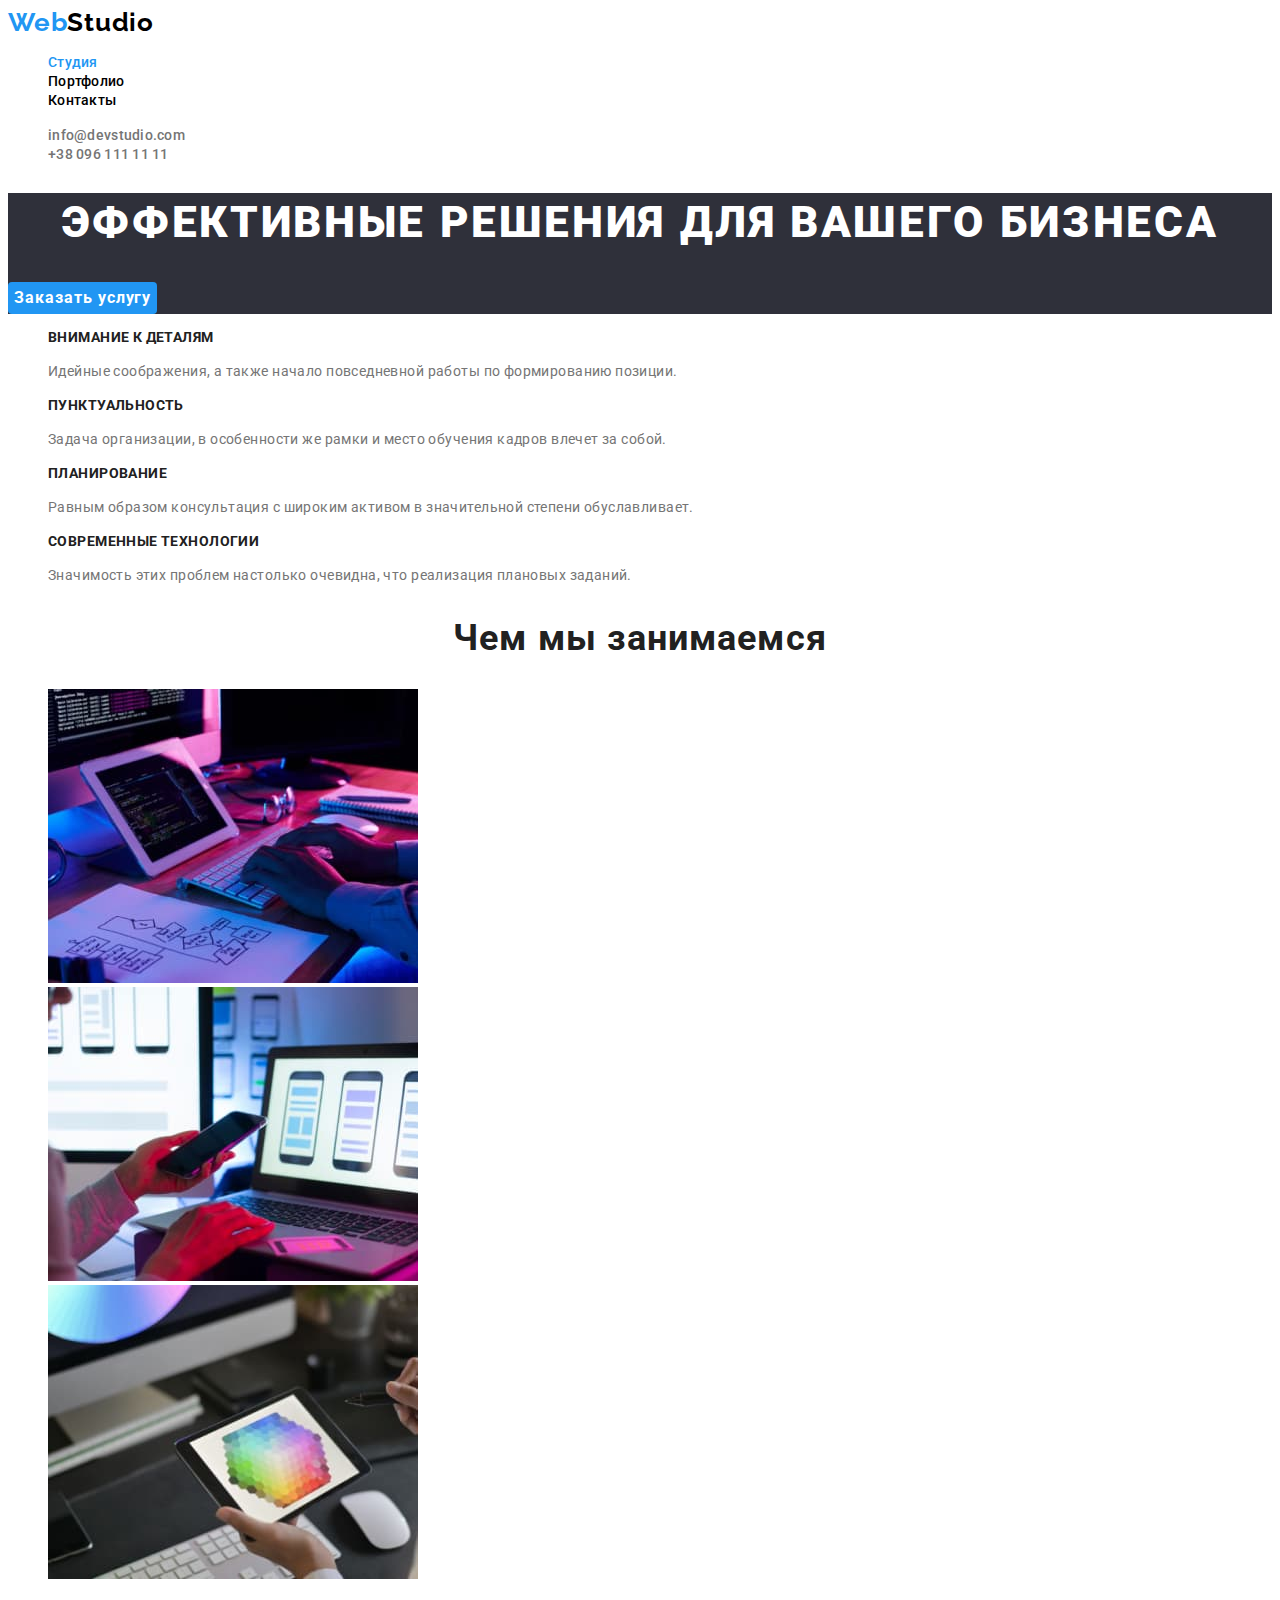
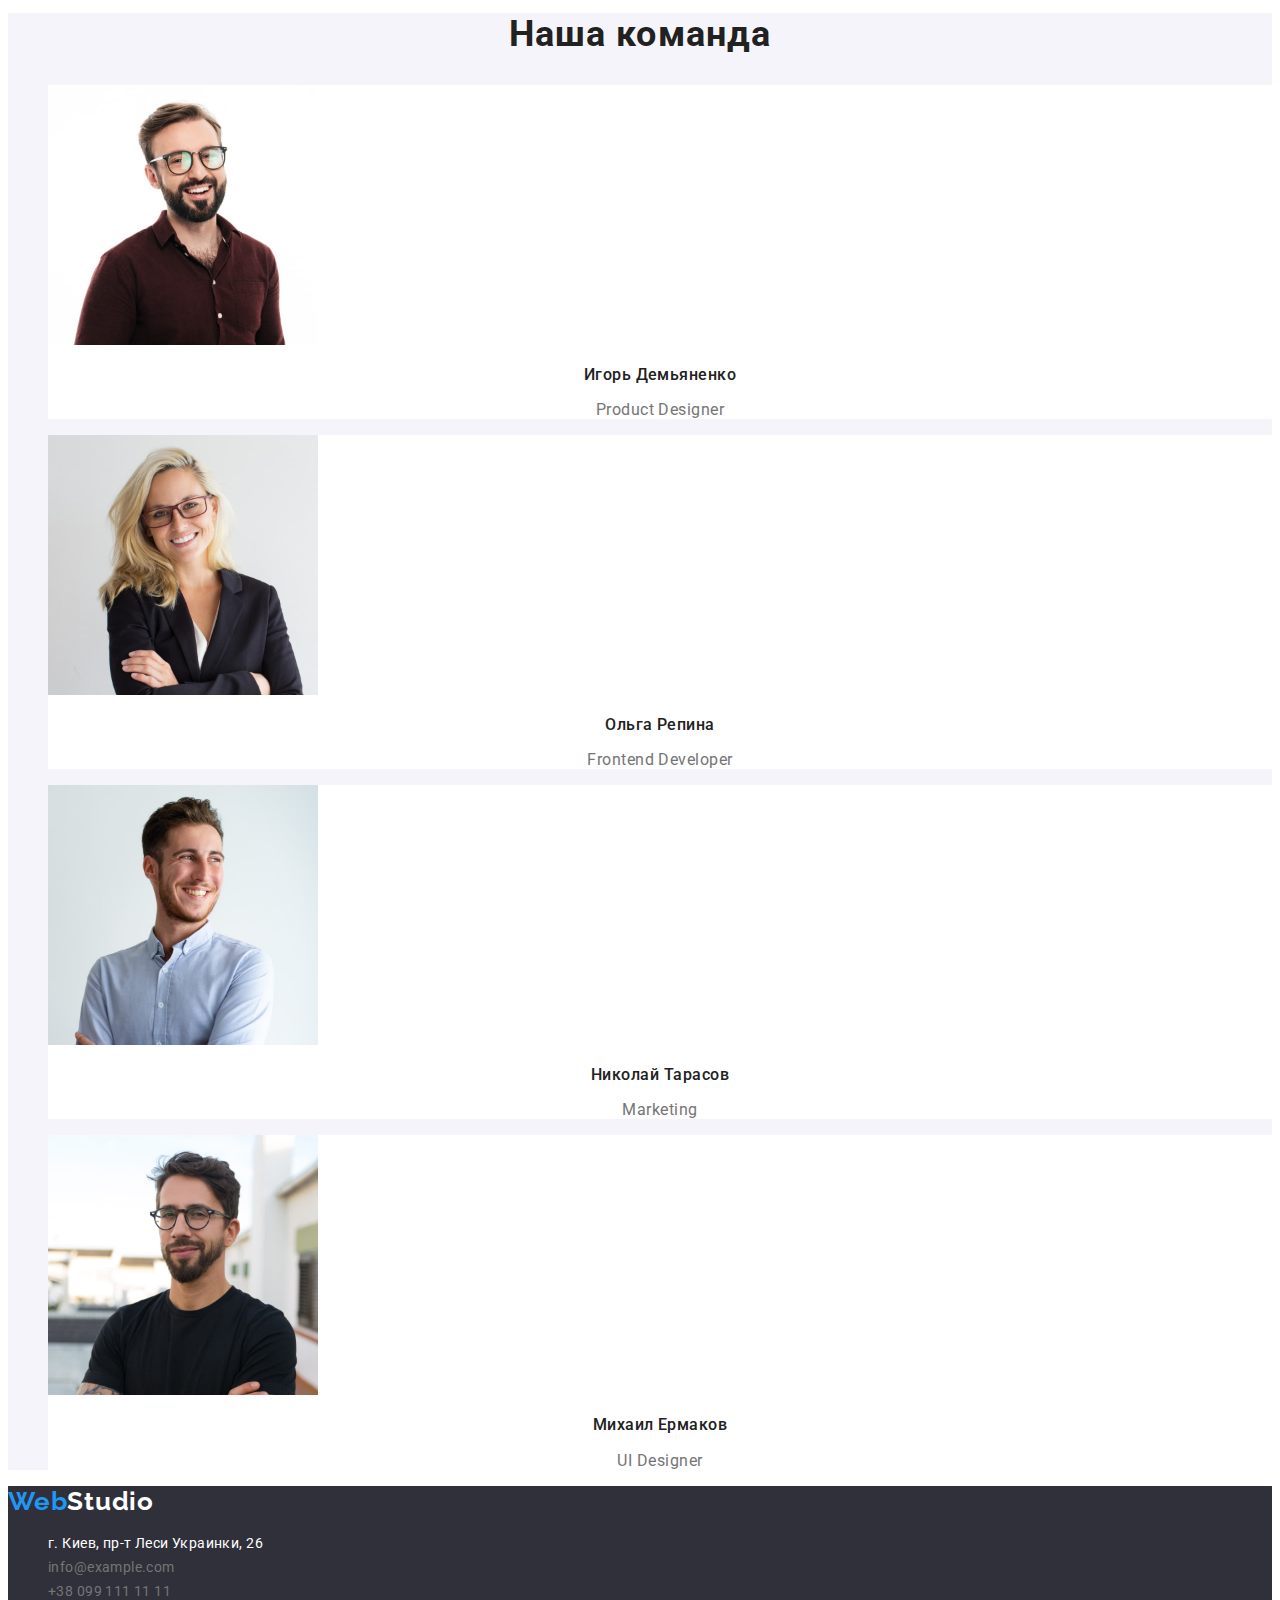
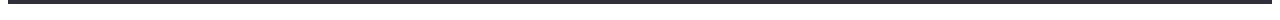
==== index.html @ 84491c47 "start 3 hw" ====
<!DOCTYPE html>
<html lang="ru">
<head>
  <meta charset="UTF-8">
  <meta http-equiv="X-UA-Compatible" content="IE=edge">
  <meta name="viewport" content="width=device-width, initial-scale=1.0">
  <title>WebStudio</title>
  <link href="https://fonts.googleapis.com/css2?family=Raleway:wght@700&family=Roboto:wght@400;500;700;900&display=swap" rel="stylesheet">
  <link rel="stylesheet" href="./css/style.css">
</head>
<body>
  <!-- шапка страници-->
  <header class="header">
    <nav class="header-navigation">
      <a class="header-logo link" href="" lang="en">
         <span class="header-logo-first">Web</span><span class="header-logo-second">Studio</span></a>
      <ul class="header-list list">
        <li class="header-item"><a class="header-link link current" href="">Студия</a></li>
        <li class="header-item"><a class="header-link link" href="./portfolio.html">Портфолио</a></li>
        <li class="header-item"><a class="header-link link link" href="">Контакты</a></li>
      </ul>
    </nav>
    <ul class="header-inf list">
      <li><a class="header-inf-link link" href="mailto:info@devstudio.com">info@devstudio.com</a></li>
      <li><a class="header-inf-link link" href="tel:+380961111111">+38 096 111 11 11</a></li>
    </ul>
  </header>
  <main>
    <!-- секция герой -->
    <section class="hero">
      <h1 class="hero-title">Эффективные решения для вашего бизнеса</h1>
      <button class="hero-btn" type="button">Заказать услугу</button>
    </section>
    <!-- секция инфо о работе -->
    <section class="about">
      <h2 class="about-title visually-hidden">Секция о работе</h2> <!-- скрытый заголовок -->
      <ul class="about-list list">
        <li class="about-item">
          <h3 class="about-item-title">Внимание к деталям</h3>
          <p class="about-item-text">Идейные соображения, а также начало повседневной работы по формированию позиции.</p>
        </li>
        <li class="about-item">
          <h3 class="about-item-title">Пунктуальность</h3>
          <p class="about-item-text">Задача организации, в особенности же рамки и место обучения кадров влечет за собой.</p>
        </li>
        <li class="about-item">
          <h3 class="about-item-title">Планирование</h3>
          <p class="about-item-text">Равным образом консультация с широким активом в значительной степени обуславливает.</p>
        </li>
        <li class="about-item">
          <h3 class="about-item-title">Современные технологии</h3>
          <p class="about-item-text">Значимость этих проблем настолько очевидна, что реализация плановых заданий.</p>
        </li>
      </ul>
    </section>
    <!-- секция чем занимаемся -->
    <section class="work">
      <h2 class="work-title">Чем мы занимаемся</h2>
      <ul class="work-list list">
        <li class="work-item"><img src="./img/work1.jpg" alt="написание кода на техническом устройстве" width="370" height="294"></li>
        <li class="work-item"><img src="./img/work2.jpg" alt="дизайн продукта" width="370" height="294"></li>
        <li class="work-item"><img src="./img/work3.jpg" alt="выбор колористики" width="370" height="294"></li>
      </ul>
    </section>
    <!-- секция инфо о команде -->
    <section class="comand">
      <h2 class="comand-title">Наша команда</h2>
      <ul class="comand-list list">
        <li class="comand-item">
          <img src="./img/person1.jpg" alt="первый член команды" width="270" height="260">
          <h3 class="comand-item-name">Игорь Демьяненко</h3>
          <p class="comand-item-work" lang="en">Product Designer</p>
        </li>
        <li class="comand-item">
          <img src="./img/person2.jpg" alt="второй член команды" width="270" height="260">
          <h3 class="comand-item-name">Ольга Репина</h3>
          <p class="comand-item-work" lang="en">Frontend Developer</p>
        </li>
        <li class="comand-item">
          <img src="./img/person3.jpg" alt="третий член команды" width="270" height="260">
          <h3 class="comand-item-name">Николай Тарасов</h3>
          <p class="comand-item-work" lang="en">Marketing</p>
        </li>
        <li class="comand-item">
          <img src="./img/person4.jpg" alt="четвертый член команды" width="270" height="260">
          <h3 class="comand-item-name">Михаил Ермаков</h3>
          <p class="comand-item-work" lang="en">UI Designer</p>
        </li>
      </ul>
    </section>
  </main>
  <footer class="footer">
    <a class="footer-logo link" href="" lang="en"><span class="footer-logo-first">Web</span>Studio</a>
    <address class="footer-address">
      <ul class="footer-adress-list list">
        <li class="footer-adress-item">
          <a class="footer-adress-nav-link link" href="https://goo.gl/maps/MZJRuHexeMQYuUyE6" target="_blank" rel="noopener noreferrer">г. Киев, пр-т Леси Украинки, 26</a>
        </li>
        <li class="footer-adress-item">
          <a class="footer-adress-link link" href="mailto:info@example.com">info@example.com</a>
        </li>
        <li class="footer-adress-item">
          <a class="footer-adress-link link" href="tel:+380991111111">+38 099 111 11 11</a>
        </li>
      </ul>
    </address>   
  </footer>
</body>
</html>
---- css/style.css ----
:root {
    --accent-color: #2196F3;
    --primary-color: #757575;
    --header-logo-color: #000000;
    --main-title-color:#212121;
    --hero-title-color: #ffffff;
    --footer-tel-mail-text-color: rgba(255, 255, 255, 0,6);

    --second-background-color:#F5F4FA;
    --main-background-color: #2F303A;
}
body {
    font-family: "Roboto",sans-serif;
    color: var(--primary-color);
    background-color: var(--hero-title-color);
}
.list {
    list-style: none;
}
.link {
    text-decoration: none;
}
.visually-hidden {
    position: absolute;
    white-space: nowrap;
    width: 1px;
    height: 1px;
    overflow: hidden;
    border: 0;
    padding: 0;
    clip: rect(0 0 0 0);
    clip-path: inset(50%);
    margin: -1px;
}
.header-list .header-link.current {
    color: var(--accent-color);
}
.filter-btn-list .filter-btn.current {
    color: var(--hero-title-color);
    background-color: var(--accent-color);
}
/* -------------------header--------------------------- */
.header-logo {
    font-family: Raleway;
    font-weight: 700;
    font-size: 26px;
    line-height: 1.09;
    letter-spacing: 0.03em;
    color: var(--header-logo-color);
}
.header-logo-first {
    color: var(--accent-color);
}
.header-link {
    font-weight: 500;
    font-size: 14px;
    line-height: 1.14;
    letter-spacing: 0.02em;
    color: var(--header-logo-color);
}
.header-link:hover,
.header-link:focus,
.header-inf-link:hover,
.header-inf-link:focus{
    color: var(--accent-color);
}
.header-inf-link {
    font-weight: 500;
    font-size: 14px;
    line-height: 1.14;
    letter-spacing: 0.02em;
    color: var(--primary-color);
}


/* -------------------hero--------------------------- */
.hero {
    background-color: var(--main-background-color); 
}
.hero-title {
    
    font-weight: 900;
    font-size: 44px;
    line-height: 1.36;
     text-align: center;
    letter-spacing: 0.06em;
    text-transform: uppercase;
    color: var(--hero-title-color);
}
.hero-btn {
    font-style: normal;
    font-family: inherit;
    font-weight: 700;
    font-size: 16px;
    line-height: 1.87;
    display: flex; 
    align-items: center;
    text-align: center;
    letter-spacing: 0.06em;
    color: var(--hero-title-color);
    cursor: pointer;
    background-color: var(--accent-color);
    border-radius: 4px;
    border: 0px;
}
/* -------------------about--------------------------- */
.about-item-title {
    font-weight: 700;
    font-size: 14px;
    line-height: 1.14;
    letter-spacing: 0.03em;
    text-transform: uppercase;
    color: var(--main-title-color);    
}
.about-item-text {
    font-size: 14px;
    line-height: 1.71;
    letter-spacing: 0.03em;
}
/* -------------------work--------------------------- */
.work-title {
    font-weight: 700;
    font-size: 36px;
    line-height: 1.17;
    text-align: center;
    letter-spacing: 0.03em;
    color: var(--main-title-color);
}
/* -------------------comand--------------------------- */
.comand {
    background-color: var(--second-background-color);
}
.comand-item {
    background-color: var(--hero-title-color);
}
.comand-title {
    font-style: normal; 
    font-weight: 700;
    font-size: 36px;
    line-height: 1.17;
    text-align: center;
    letter-spacing: 0.03em;
    color: var(--main-title-color);
}
.comand-item-name {
    font-weight: 500;
    font-size: 16px;
    line-height: 1.19;
    text-align: center;
    letter-spacing: 0.03em;
    color: var(--main-title-color);
}
.comand-item-work {
    font-size: 16px;
    line-height: 1.19;
    text-align: center;
    letter-spacing: 0.03em;
    
    color: #757575;
}
/* -------------------footer--------------------------- */
.footer {
    background-color: var(--main-background-color);
}
.footer-logo {
    font-family: Raleway;
    font-style: normal;
    font-weight: 700;
    font-size: 26px;
    line-height: 1.19;
    letter-spacing: 0.03em;
    color: var(--hero-title-color);
}
.footer-logo-first{
    color: var(--accent-color);
}
.footer-adress-nav-link {
    font-style: normal;
    font-weight: normal;
    font-size: 14px;
    line-height: 1.71;
    letter-spacing: 0.03em;
    color: var(--hero-title-color);
}
.footer-adress-link {
    font-style: normal;
    font-weight: normal;
    font-size: 14px;
    line-height: 1.71;
    letter-spacing: 0.03em;
    color: var(--footer-tel-mail-text-color);
}
.footer-adress-nav-link:hover,
.footer-adress-nav-link:focus,
.footer-adress-link:hover,
.footer-adress-link:focus{
    color: var(--accent-color);
}

/* -------------------PORTFOLIO.HTML--------------------------- */
.filter-btn {
    background-color: var(--second-background-color);
    font-family: inherit;
    font-style: normal;
    font-weight: 500;
    font-size: 16px;
    line-height: 1.62;
    text-align: center;
    letter-spacing: 0.03em;

    color: var(--main-title-color);
    cursor: pointer;
    border-radius: 4px;
    border: 0px;
}
.filter-btn:hover,
.filter-btn:focus {
    color: var(--hero-title-color);
    background-color: var(--accent-color);
}
.filter-container-title {
    font-style: normal;
    font-weight: 700;
    font-size: 18px;
    line-height: 2;
    letter-spacing: 0.06em;
    color: var(--main-title-color);
}
.filter-container-after-title {
    font-size: 16px;
    line-height: 1.87;
    letter-spacing: 0.03em;
    color: var(--primary-color);
}
.filter-container-link {
    background-color: var(--hero-title-color);
}
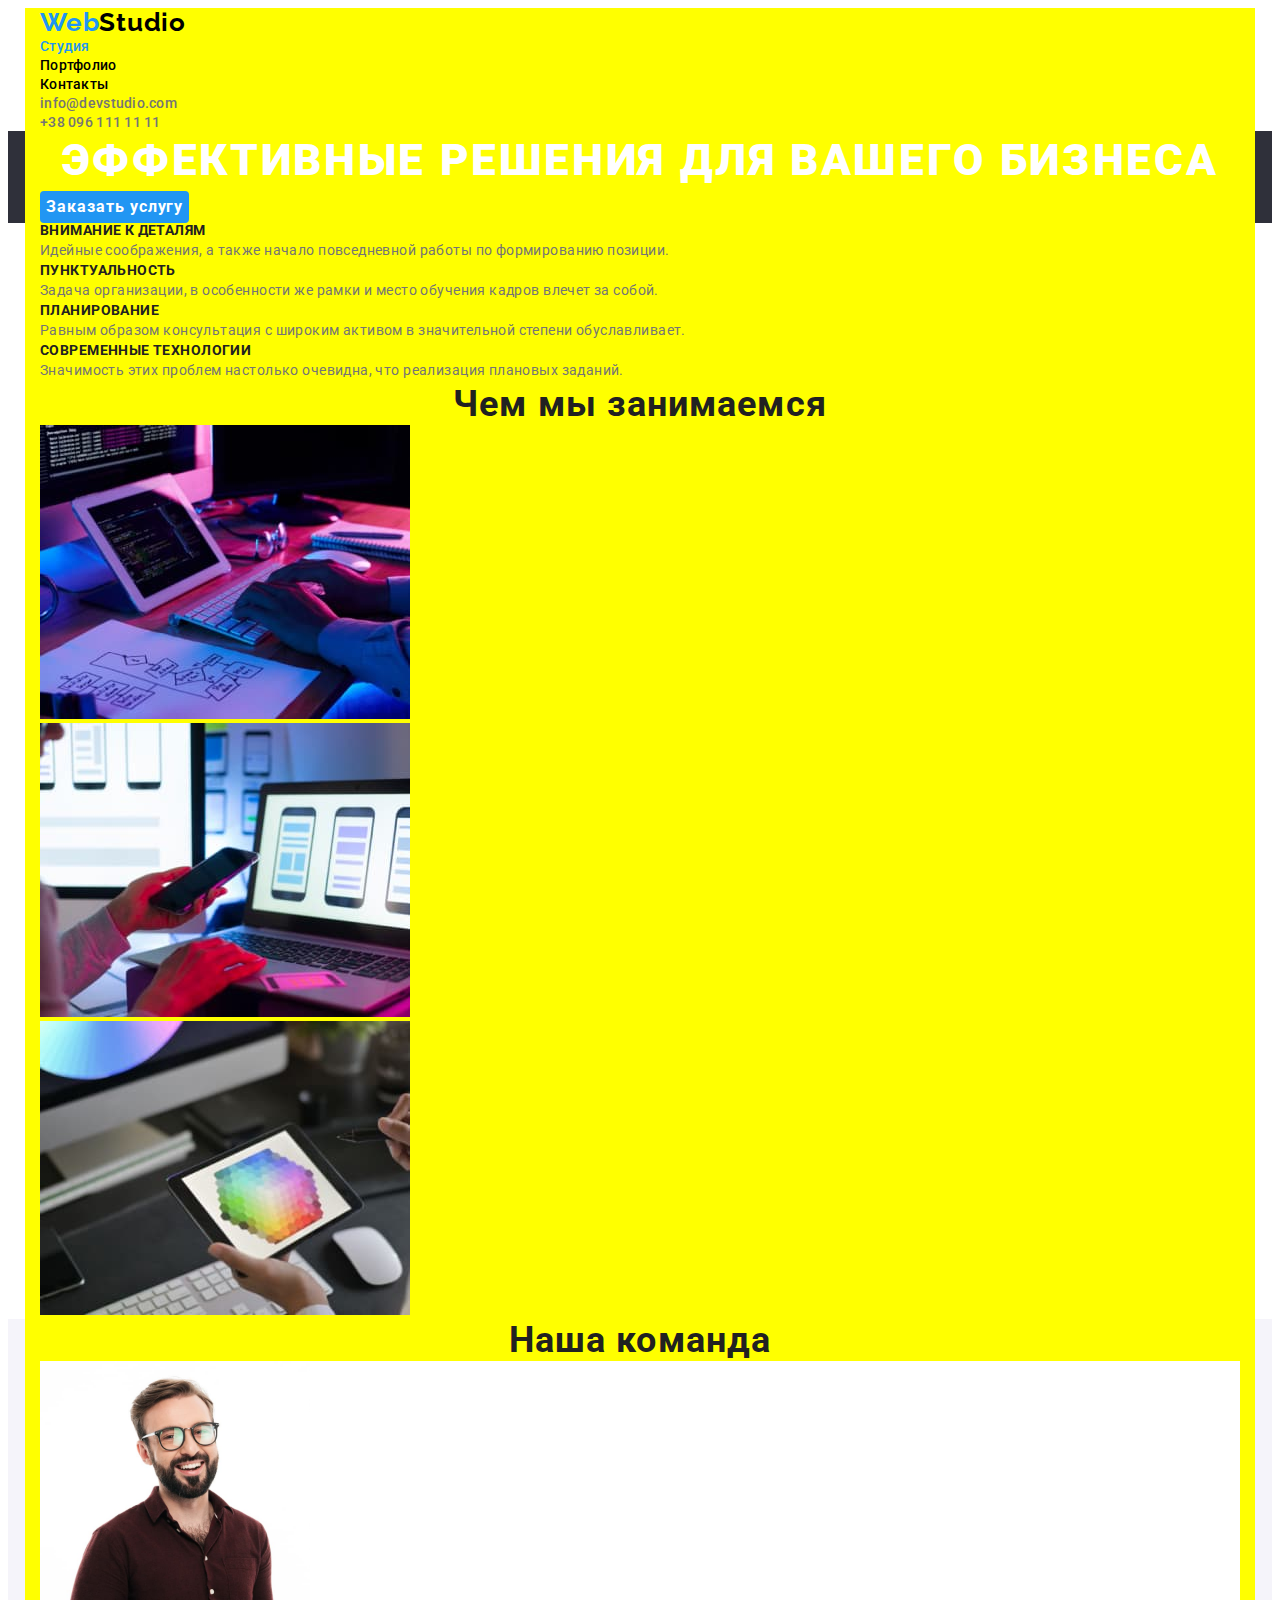
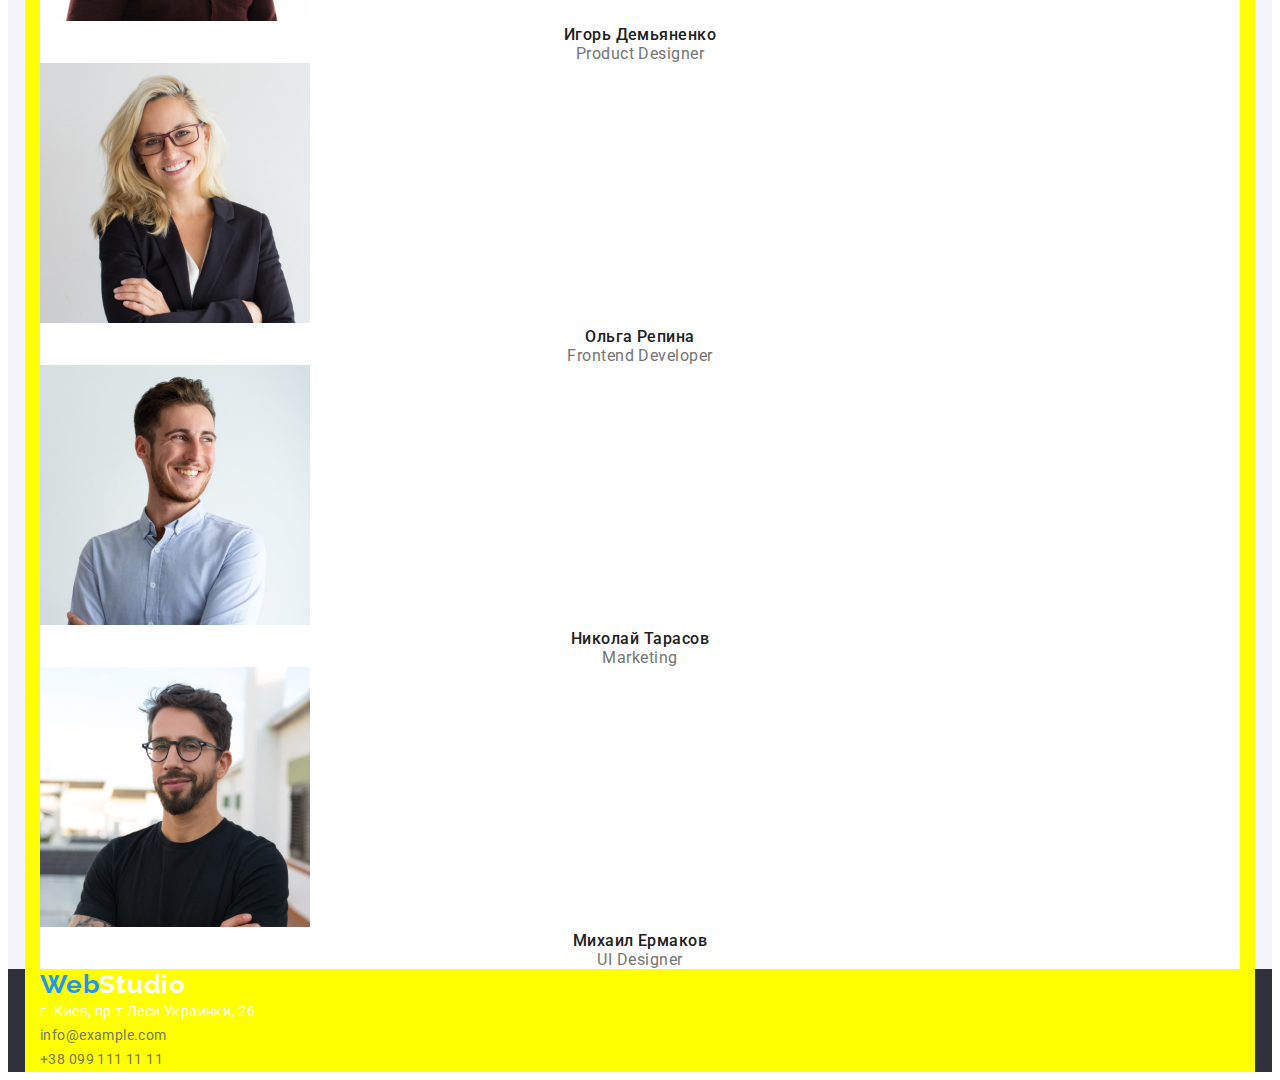
==== commit b9876a26: "add container" ====
--- a/index.html
+++ b/index.html
@@ -6,104 +6,128 @@
   <meta name="viewport" content="width=device-width, initial-scale=1.0">
   <title>WebStudio</title>
   <link href="https://fonts.googleapis.com/css2?family=Raleway:wght@700&family=Roboto:wght@400;500;700;900&display=swap" rel="stylesheet">
+  <link rel="stylesheet" 
+   href="https://cdnjs.cloudflare.com/ajax/libs/modern-normalize/1.1.0/modern-normalize.min.css" integrity="sha512-wpPYUAdjBVSE4KJnH1VR1HeZfpl1ub8YT/NKx4PuQ5NmX2tKuGu6U/JRp5y+Y8XG2tV+wKQpNHVUX03MfMFn9Q==" 
+   crossorigin="anonymous"
+   referrerpolicy="no-referrer" />
   <link rel="stylesheet" href="./css/style.css">
 </head>
 <body>
   <!-- шапка страници-->
   <header class="header">
-    <nav class="header-navigation">
-      <a class="header-logo link" href="" lang="en">
-         <span class="header-logo-first">Web</span><span class="header-logo-second">Studio</span></a>
-      <ul class="header-list list">
-        <li class="header-item"><a class="header-link link current" href="">Студия</a></li>
-        <li class="header-item"><a class="header-link link" href="./portfolio.html">Портфолио</a></li>
-        <li class="header-item"><a class="header-link link link" href="">Контакты</a></li>
+    <div class="container">
+      <nav class="header-navigation">
+        <a class="header-logo link" href="" lang="en">
+           <span class="header-logo-first">Web</span><span class="header-logo-second">Studio</span></a>
+        <ul class="header-list list">
+          <li class="header-item"><a class="header-link link current" href="">Студия</a></li>
+          <li class="header-item"><a class="header-link link" href="./portfolio.html">Портфолио</a></li>
+          <li class="header-item"><a class="header-link link link" href="">Контакты</a></li>
+        </ul>
+      </nav>
+      <ul class="header-inf list">
+        <li><a class="header-inf-link link" href="mailto:info@devstudio.com">info@devstudio.com</a></li>
+        <li><a class="header-inf-link link" href="tel:+380961111111">+38 096 111 11 11</a></li>
       </ul>
-    </nav>
-    <ul class="header-inf list">
-      <li><a class="header-inf-link link" href="mailto:info@devstudio.com">info@devstudio.com</a></li>
-      <li><a class="header-inf-link link" href="tel:+380961111111">+38 096 111 11 11</a></li>
-    </ul>
+    </div>
   </header>
   <main>
     <!-- секция герой -->
-    <section class="hero">
-      <h1 class="hero-title">Эффективные решения для вашего бизнеса</h1>
-      <button class="hero-btn" type="button">Заказать услугу</button>
-    </section>
+     <section class="hero">
+      <div class="container">
+        <h1 class="hero-title">Эффективные решения для вашего бизнеса</h1>
+        <button class="hero-btn" type="button">Заказать услугу</button>
+      </div>
+     </section>
     <!-- секция инфо о работе -->
-    <section class="about">
-      <h2 class="about-title visually-hidden">Секция о работе</h2> <!-- скрытый заголовок -->
-      <ul class="about-list list">
-        <li class="about-item">
-          <h3 class="about-item-title">Внимание к деталям</h3>
-          <p class="about-item-text">Идейные соображения, а также начало повседневной работы по формированию позиции.</p>
-        </li>
-        <li class="about-item">
-          <h3 class="about-item-title">Пунктуальность</h3>
-          <p class="about-item-text">Задача организации, в особенности же рамки и место обучения кадров влечет за собой.</p>
-        </li>
-        <li class="about-item">
-          <h3 class="about-item-title">Планирование</h3>
-          <p class="about-item-text">Равным образом консультация с широким активом в значительной степени обуславливает.</p>
-        </li>
-        <li class="about-item">
-          <h3 class="about-item-title">Современные технологии</h3>
-          <p class="about-item-text">Значимость этих проблем настолько очевидна, что реализация плановых заданий.</p>
-        </li>
-      </ul>
-    </section>
+     <section class="about">
+      <div class="container">
+        <h2 class="about-title visually-hidden">Секция о работе</h2> <!-- скрытый заголовок -->
+        <ul class="about-list list">
+          <li class="about-item">
+            <h3 class="about-item-title">Внимание к деталям</h3>
+            <p class="about-item-text">Идейные соображения, а также начало повседневной работы по формированию позиции.</p>
+          </li>
+
+          <li class="about-item">
+            <h3 class="about-item-title">Пунктуальность</h3>
+            <p class="about-item-text">Задача организации, в особенности же рамки и место обучения кадров влечет за собой.</p>
+          </li>
+
+          <li class="about-item">
+            <h3 class="about-item-title">Планирование</h3>
+            <p class="about-item-text">Равным образом консультация с широким активом в значительной степени обуславливает.</p>
+          </li>
+
+          <li class="about-item">
+            <h3 class="about-item-title">Современные технологии</h3>
+            <p class="about-item-text">Значимость этих проблем настолько очевидна, что реализация плановых заданий.</p>
+          </li>
+        </ul>
+      </div>
+     </section>
     <!-- секция чем занимаемся -->
-    <section class="work">
-      <h2 class="work-title">Чем мы занимаемся</h2>
-      <ul class="work-list list">
-        <li class="work-item"><img src="./img/work1.jpg" alt="написание кода на техническом устройстве" width="370" height="294"></li>
-        <li class="work-item"><img src="./img/work2.jpg" alt="дизайн продукта" width="370" height="294"></li>
-        <li class="work-item"><img src="./img/work3.jpg" alt="выбор колористики" width="370" height="294"></li>
-      </ul>
-    </section>
+     <section class="work">
+      <div class="container">
+        <h2 class="work-title">Чем мы занимаемся</h2>
+        <ul class="work-list list">
+          <li class="work-item"><img src="./img/work1.jpg" alt="написание кода на техническом устройстве" width="370" height="294"></li>
+          <li class="work-item"><img src="./img/work2.jpg" alt="дизайн продукта" width="370" height="294"></li>
+          <li class="work-item"><img src="./img/work3.jpg" alt="выбор колористики" width="370" height="294"></li>
+        </ul>
+      </div>
+     </section>
     <!-- секция инфо о команде -->
-    <section class="comand">
-      <h2 class="comand-title">Наша команда</h2>
-      <ul class="comand-list list">
-        <li class="comand-item">
-          <img src="./img/person1.jpg" alt="первый член команды" width="270" height="260">
-          <h3 class="comand-item-name">Игорь Демьяненко</h3>
-          <p class="comand-item-work" lang="en">Product Designer</p>
-        </li>
-        <li class="comand-item">
-          <img src="./img/person2.jpg" alt="второй член команды" width="270" height="260">
-          <h3 class="comand-item-name">Ольга Репина</h3>
-          <p class="comand-item-work" lang="en">Frontend Developer</p>
-        </li>
-        <li class="comand-item">
-          <img src="./img/person3.jpg" alt="третий член команды" width="270" height="260">
-          <h3 class="comand-item-name">Николай Тарасов</h3>
-          <p class="comand-item-work" lang="en">Marketing</p>
-        </li>
-        <li class="comand-item">
-          <img src="./img/person4.jpg" alt="четвертый член команды" width="270" height="260">
-          <h3 class="comand-item-name">Михаил Ермаков</h3>
-          <p class="comand-item-work" lang="en">UI Designer</p>
-        </li>
-      </ul>
-    </section>
+     <section class="comand">
+      <div class="container">
+        <h2 class="comand-title">Наша команда</h2>
+        <ul class="comand-list list">
+          <li class="comand-item">
+            <img src="./img/person1.jpg" alt="первый член команды" width="270" height="260">
+            <h3 class="comand-item-name">Игорь Демьяненко</h3>
+            <p class="comand-item-work" lang="en">Product Designer</p>
+          </li>
+
+          <li class="comand-item">
+            <img src="./img/person2.jpg" alt="второй член команды" width="270" height="260">
+            <h3 class="comand-item-name">Ольга Репина</h3>
+            <p class="comand-item-work" lang="en">Frontend Developer</p>
+          </li>
+
+          <li class="comand-item">
+            <img src="./img/person3.jpg" alt="третий член команды" width="270" height="260">
+            <h3 class="comand-item-name">Николай Тарасов</h3>
+            <p class="comand-item-work" lang="en">Marketing</p>
+          </li>
+
+          <li class="comand-item">
+            <img src="./img/person4.jpg" alt="четвертый член команды" width="270" height="260">
+            <h3 class="comand-item-name">Михаил Ермаков</h3>
+            <p class="comand-item-work" lang="en">UI Designer</p>
+          </li>
+        </ul>
+      </div>  
+     </section>
   </main>
   <footer class="footer">
-    <a class="footer-logo link" href="" lang="en"><span class="footer-logo-first">Web</span>Studio</a>
-    <address class="footer-address">
+    <div class="container">
+      <a class="footer-logo link" href="" lang="en"><span class="footer-logo-first">Web</span>Studio</a>
+      <address class="footer-address">
       <ul class="footer-adress-list list">
         <li class="footer-adress-item">
           <a class="footer-adress-nav-link link" href="https://goo.gl/maps/MZJRuHexeMQYuUyE6" target="_blank" rel="noopener noreferrer">г. Киев, пр-т Леси Украинки, 26</a>
         </li>
+
         <li class="footer-adress-item">
           <a class="footer-adress-link link" href="mailto:info@example.com">info@example.com</a>
         </li>
+        
         <li class="footer-adress-item">
           <a class="footer-adress-link link" href="tel:+380991111111">+38 099 111 11 11</a>
         </li>
       </ul>
     </address>   
+    </div>
   </footer>
 </body>
 </html>--- a/css/style.css
+++ b/css/style.css
@@ -8,6 +8,21 @@
 
     --second-background-color:#F5F4FA;
     --main-background-color: #2F303A;
+}
+
+p, h1, h2, h3, h4, h5, h6{
+    margin: 0px;
+}
+ul{
+    margin: 0;
+    padding: 0;
+}
+.container{
+    width: 1200px;
+    padding-left: 15px;
+    padding-right: 15px;
+    margin: 0 auto;
+    background-color: yellow;
 }
 body {
     font-family: "Roboto",sans-serif;
@@ -39,6 +54,10 @@
     color: var(--hero-title-color);
     background-color: var(--accent-color);
 }
+
+
+
+
 /* -------------------header--------------------------- */
 .header-logo {
     font-family: Raleway;
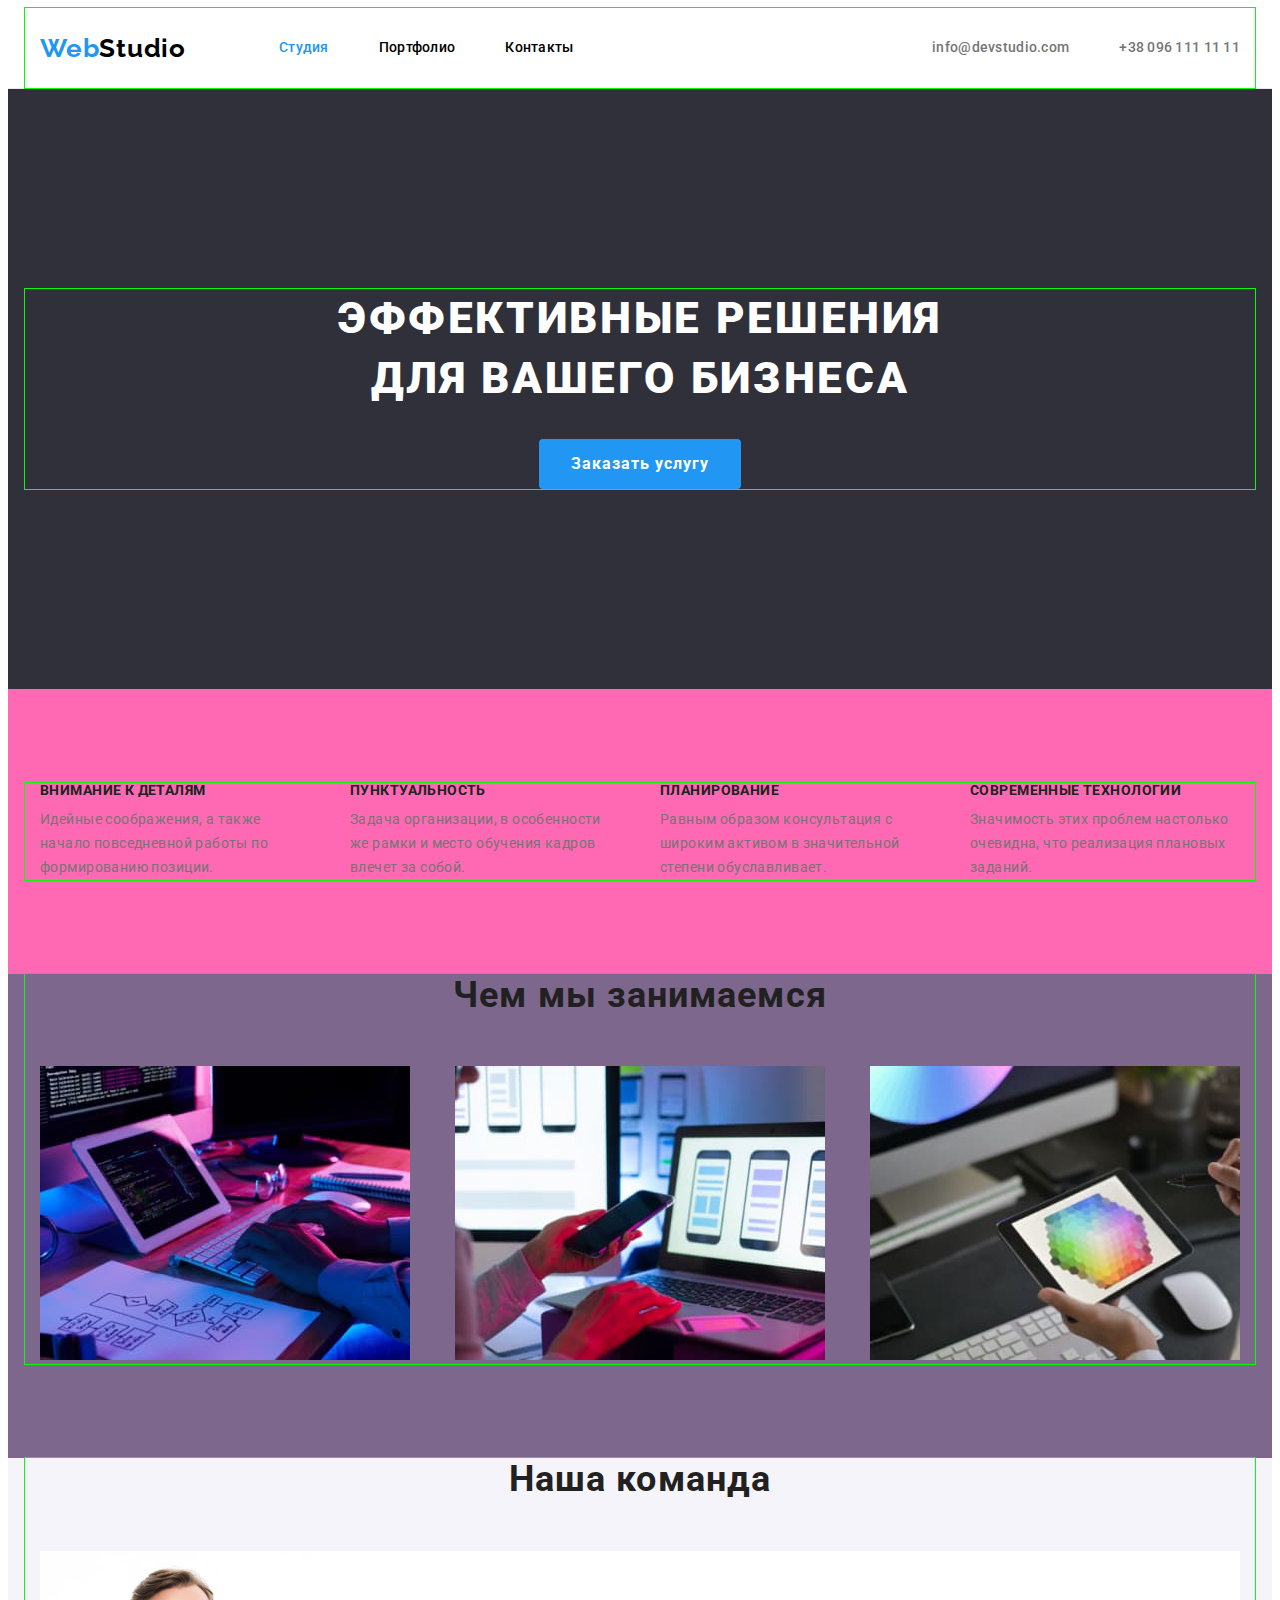
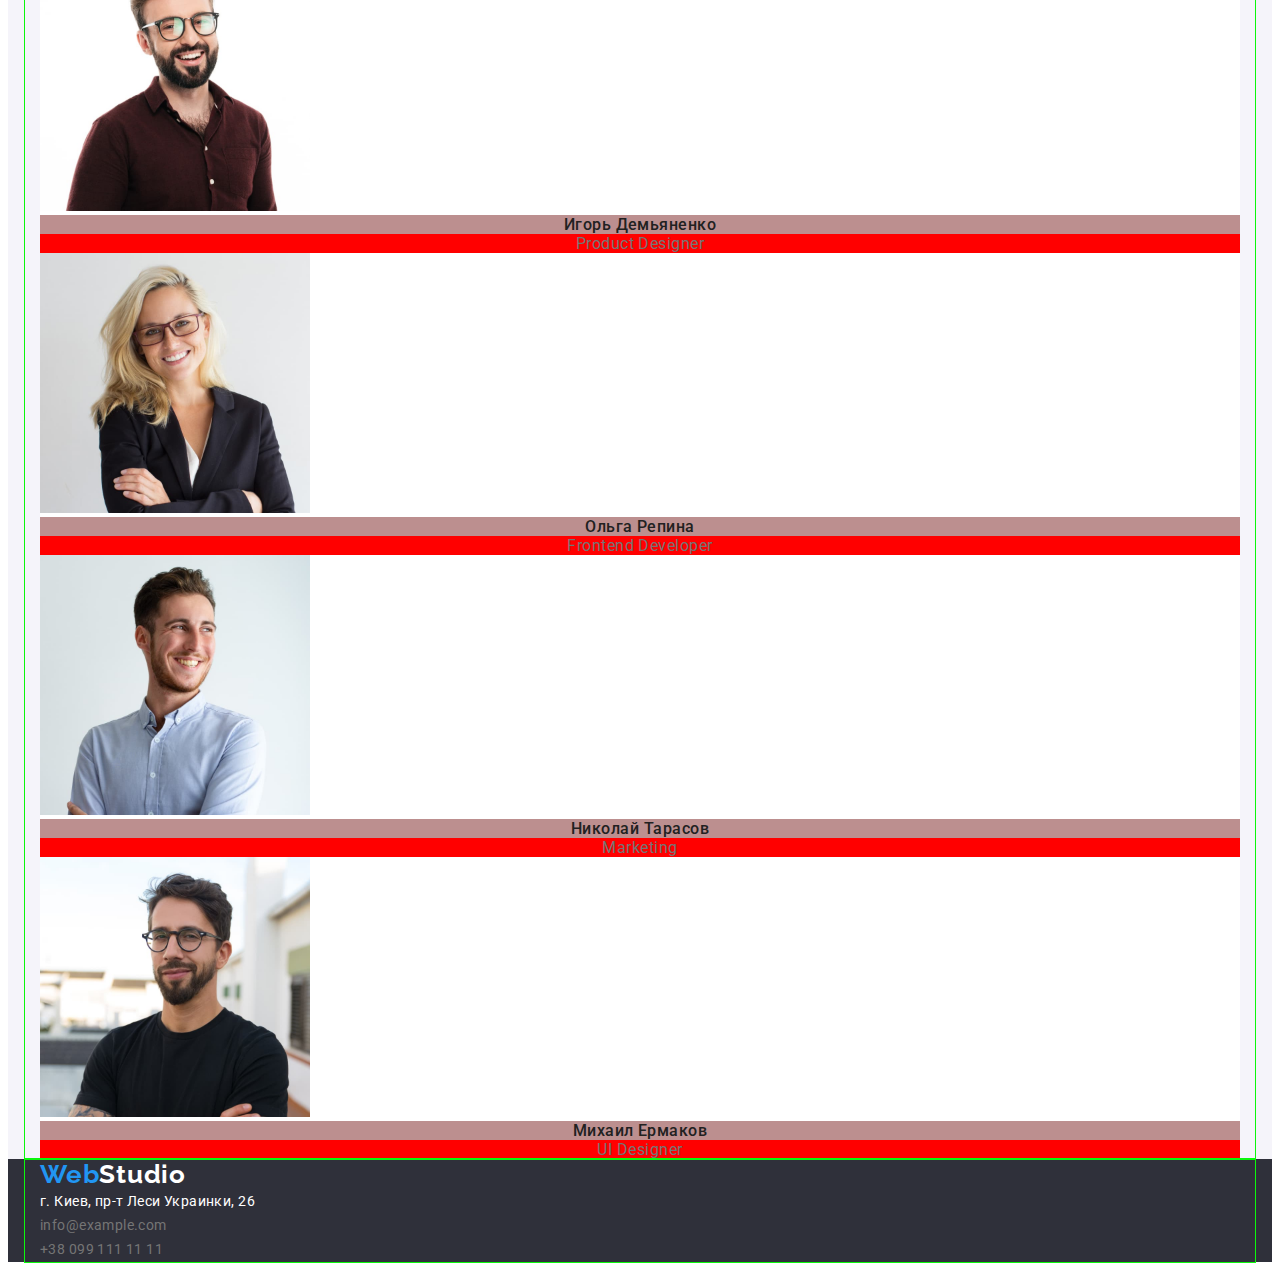
==== commit 735dc29b: "переделаные хэдэры в штмл" ====
--- a/index.html
+++ b/index.html
@@ -15,32 +15,32 @@
 <body>
   <!-- шапка страници-->
   <header class="header">
-    <div class="container">
+    <div class="header-container container">
       <nav class="header-navigation">
         <a class="header-logo link" href="" lang="en">
            <span class="header-logo-first">Web</span><span class="header-logo-second">Studio</span></a>
         <ul class="header-list list">
           <li class="header-item"><a class="header-link link current" href="">Студия</a></li>
           <li class="header-item"><a class="header-link link" href="./portfolio.html">Портфолио</a></li>
-          <li class="header-item"><a class="header-link link link" href="">Контакты</a></li>
+          <li class="header-item"><a class="header-link link" href="">Контакты</a></li>
         </ul>
       </nav>
       <ul class="header-inf list">
-        <li><a class="header-inf-link link" href="mailto:info@devstudio.com">info@devstudio.com</a></li>
-        <li><a class="header-inf-link link" href="tel:+380961111111">+38 096 111 11 11</a></li>
+        <li class="header-inf-item"><a class="header-inf-link link" href="mailto:info@devstudio.com">info@devstudio.com</a></li>
+        <li class="header-inf-item"><a class="header-inf-link link" href="tel:+380961111111">+38 096 111 11 11</a></li>
       </ul>
     </div>
   </header>
   <main>
     <!-- секция герой -->
      <section class="hero">
-      <div class="container">
+      <div class="container ">
         <h1 class="hero-title">Эффективные решения для вашего бизнеса</h1>
         <button class="hero-btn" type="button">Заказать услугу</button>
       </div>
      </section>
     <!-- секция инфо о работе -->
-     <section class="about">
+     <section class="about section">
       <div class="container">
         <h2 class="about-title visually-hidden">Секция о работе</h2> <!-- скрытый заголовок -->
         <ul class="about-list list">
@@ -67,7 +67,7 @@
       </div>
      </section>
     <!-- секция чем занимаемся -->
-     <section class="work">
+     <section class="work section">
       <div class="container">
         <h2 class="work-title">Чем мы занимаемся</h2>
         <ul class="work-list list">
--- a/css/style.css
+++ b/css/style.css
@@ -8,6 +8,7 @@
 
     --second-background-color:#F5F4FA;
     --main-background-color: #2F303A;
+    --border-color: #ECECEC;
 }
 
 p, h1, h2, h3, h4, h5, h6{
@@ -22,7 +23,9 @@
     padding-left: 15px;
     padding-right: 15px;
     margin: 0 auto;
-    background-color: yellow;
+
+    outline: 1px solid rgb(12, 247, 12);
+    /* delete */
 }
 body {
     font-family: "Roboto",sans-serif;
@@ -55,11 +58,29 @@
     background-color: var(--accent-color);
 }
 
-
+.section{
+    padding: 94px 0;
+    background-color: hotpink;
+    /* delete */
+   }
 
 
 /* -------------------header--------------------------- */
+.header{
+    border-bottom: 1px solid var(--border-color);
+ 
+}
+.header-container{
+    display: flex;
+    align-items: center;
+}
+.header-navigation{
+    display: flex;
+    align-items: center;
+}
 .header-logo {
+    margin-right: 93px;
+
     font-family: Raleway;
     font-weight: 700;
     font-size: 26px;
@@ -71,6 +92,10 @@
     color: var(--accent-color);
 }
 .header-link {
+    display: block;
+    padding-top: 32px;
+    padding-bottom: 32px;
+
     font-weight: 500;
     font-size: 14px;
     line-height: 1.14;
@@ -84,52 +109,92 @@
     color: var(--accent-color);
 }
 .header-inf-link {
+    display: block;
+    padding-top: 32px;
+    padding-bottom: 32px;
+
     font-weight: 500;
     font-size: 14px;
     line-height: 1.14;
     letter-spacing: 0.02em;
     color: var(--primary-color);
 }
+.header-inf{
+    display: flex;
+    margin-left: auto;
+    }
+.header-inf-item + .header-inf-item {
+    margin-left: 50px;
+}
+
+.header-list{
+    display: flex;
+}
+.header-item:not(:last-child){
+    margin-right: 50px;
+}
 
 
 /* -------------------hero--------------------------- */
 .hero {
     background-color: var(--main-background-color); 
+    text-align: center  ;
+    padding: 200px 0;
+   
 }
 .hero-title {
-    
+    margin: 0 auto 30px;
+
+
+    width: 696px;  
     font-weight: 900;
     font-size: 44px;
     line-height: 1.36;
-     text-align: center;
+    text-align: center;
     letter-spacing: 0.06em;
     text-transform: uppercase;
     color: var(--hero-title-color);
 }
-.hero-btn {
+.hero-btn {    
+    border-radius: 4px;
+    border: 0px;
+    min-width: 200px;   
+    padding: 10px 32px;
+
     font-style: normal;
     font-family: inherit;
     font-weight: 700;
     font-size: 16px;
     line-height: 1.87;
-    display: flex; 
+    
     align-items: center;
     text-align: center;
     letter-spacing: 0.06em;
     color: var(--hero-title-color);
     cursor: pointer;
     background-color: var(--accent-color);
-    border-radius: 4px;
-    border: 0px;
+    
 }
 /* -------------------about--------------------------- */
+.about-list{
+    display: flex;
+    flex-wrap: wrap;
+    justify-content: space-between;
+}
+.about-item{
+    width: 270px;
+    al
+}
 .about-item-title {
+    margin-bottom: 10px;
+
     font-weight: 700;
     font-size: 14px;
     line-height: 1.14;
     letter-spacing: 0.03em;
     text-transform: uppercase;
-    color: var(--main-title-color);    
+    color: var(--main-title-color);   
+ 
 }
 .about-item-text {
     font-size: 14px;
@@ -137,7 +202,18 @@
     letter-spacing: 0.03em;
 }
 /* -------------------work--------------------------- */
+.work{
+    padding-top: 0;
+    background-color: rgb(125, 103, 141);
+    /* delete */
+}
+.work-list{
+    display: flex;
+    justify-content: space-between;
+}
 .work-title {
+    margin-bottom: 50px;
+
     font-weight: 700;
     font-size: 36px;
     line-height: 1.17;
@@ -153,6 +229,8 @@
     background-color: var(--hero-title-color);
 }
 .comand-title {
+    margin-bottom: 50px;
+
     font-style: normal; 
     font-weight: 700;
     font-size: 36px;
@@ -162,6 +240,9 @@
     color: var(--main-title-color);
 }
 .comand-item-name {
+    /* margin-top: 30px;
+    margin-bottom: 10px; */
+background-color: rosybrown;
     font-weight: 500;
     font-size: 16px;
     line-height: 1.19;
@@ -170,6 +251,8 @@
     color: var(--main-title-color);
 }
 .comand-item-work {
+    /* margin-bottom: 30px; */
+    background-color: red;
     font-size: 16px;
     line-height: 1.19;
     text-align: center;
@@ -218,6 +301,11 @@
 
 /* -------------------PORTFOLIO.HTML--------------------------- */
 .filter-btn {
+    display: inline-block;
+    border-radius: 4px;
+    border: 0px;
+    padding: 6px 22px;
+
     background-color: var(--second-background-color);
     font-family: inherit;
     font-style: normal;
@@ -229,8 +317,7 @@
 
     color: var(--main-title-color);
     cursor: pointer;
-    border-radius: 4px;
-    border: 0px;
+
 }
 .filter-btn:hover,
 .filter-btn:focus {
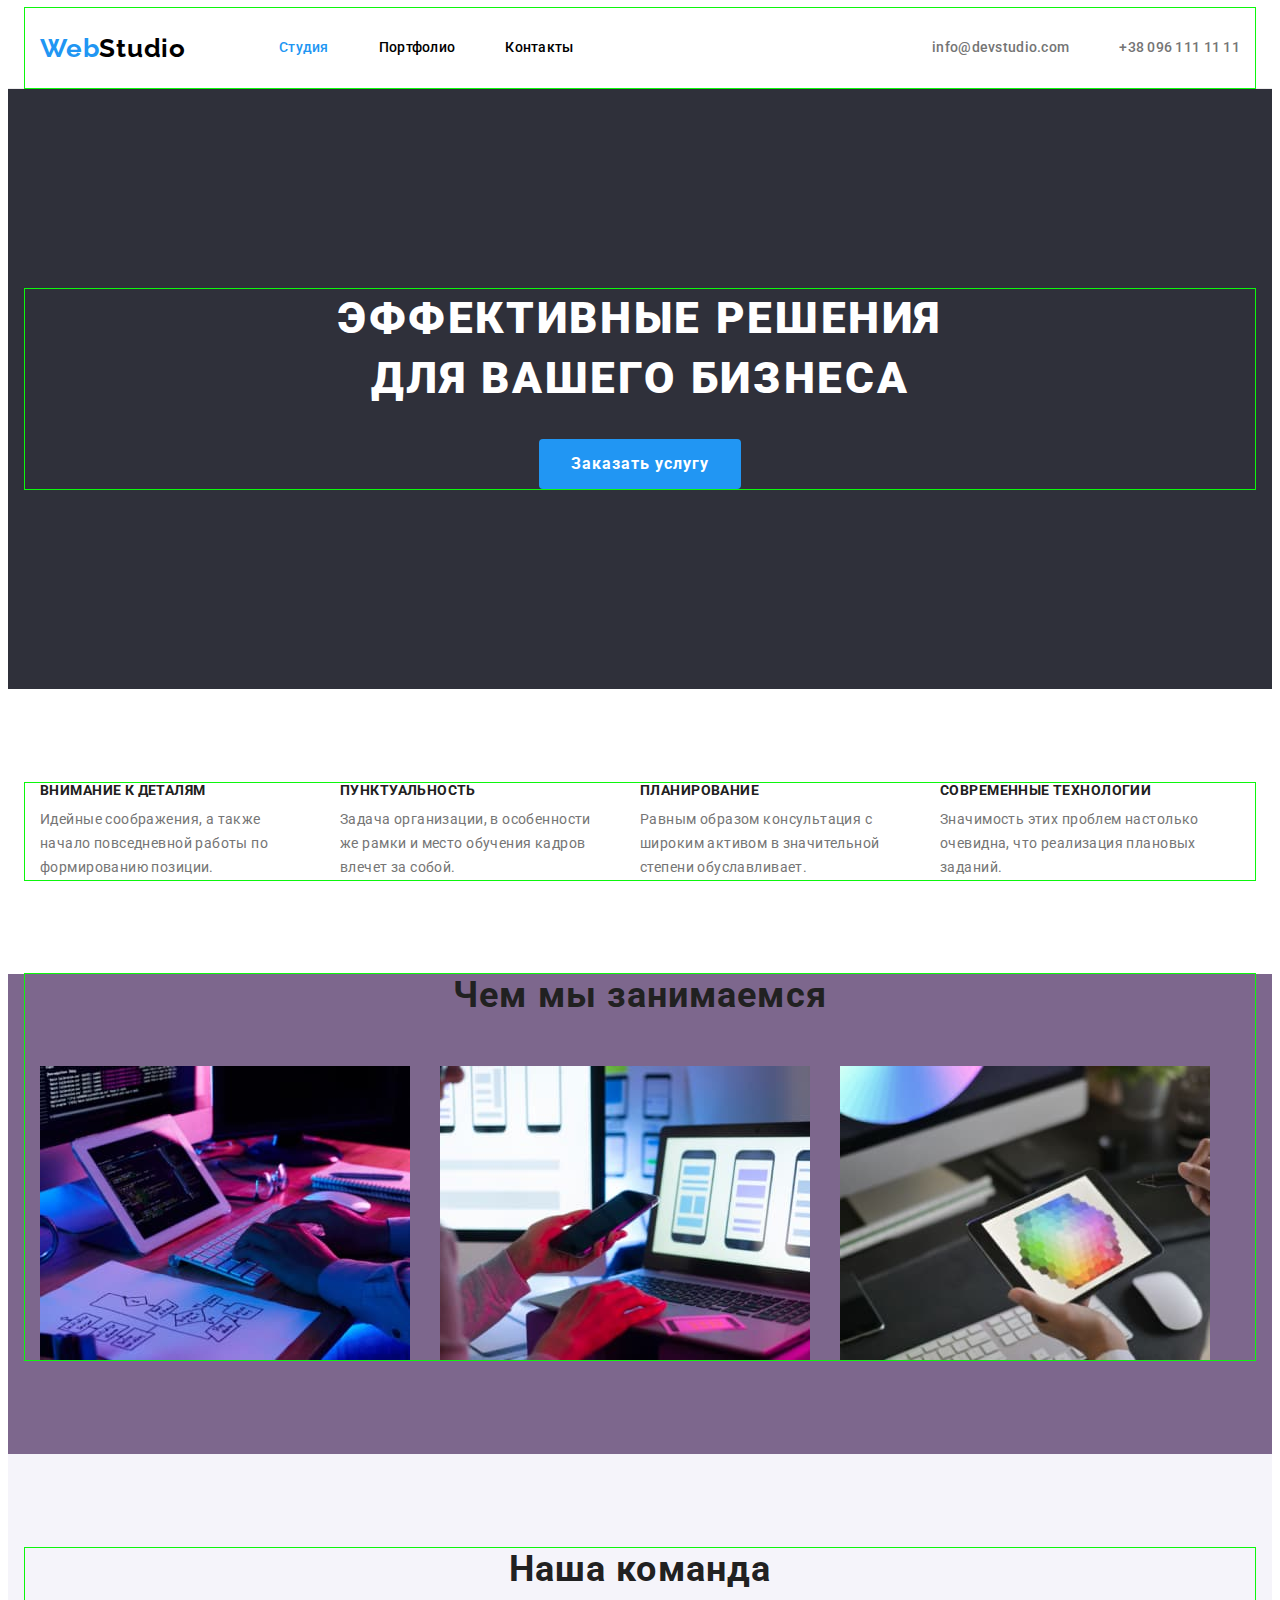
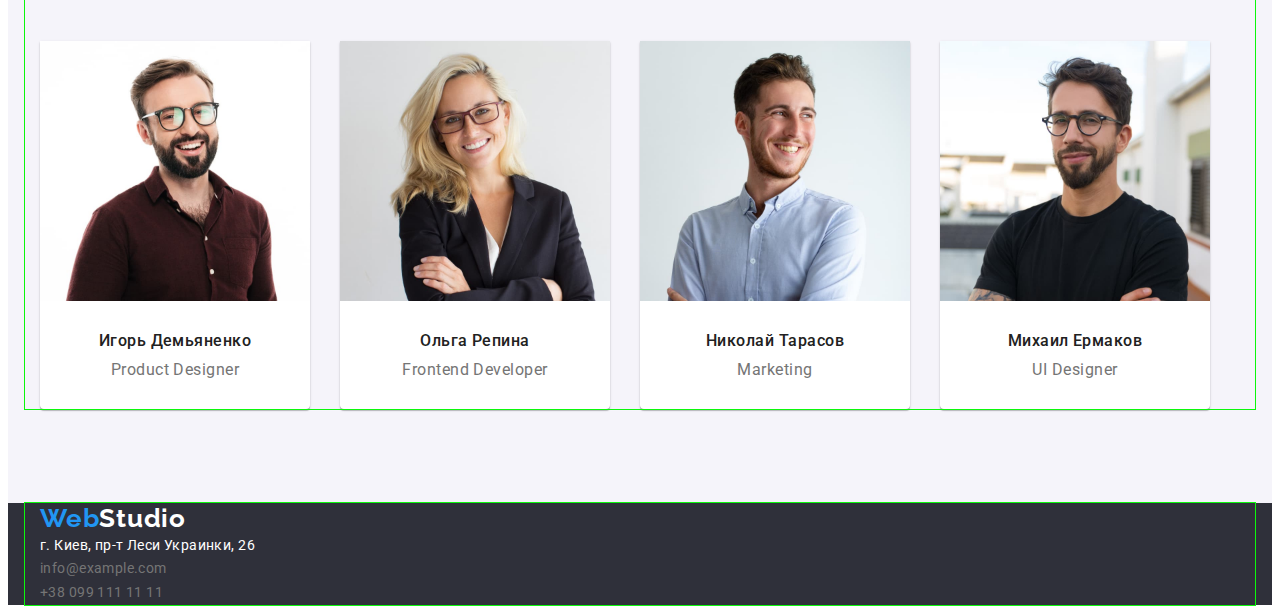
==== commit 987aadb6: "index withou footer" ====
--- a/index.html
+++ b/index.html
@@ -78,7 +78,7 @@
       </div>
      </section>
     <!-- секция инфо о команде -->
-     <section class="comand">
+     <section class="comand section">
       <div class="container">
         <h2 class="comand-title">Наша команда</h2>
         <ul class="comand-list list">
--- a/css/style.css
+++ b/css/style.css
@@ -9,6 +9,7 @@
     --second-background-color:#F5F4FA;
     --main-background-color: #2F303A;
     --border-color: #ECECEC;
+    --border-color-filter: #EEEEEE;
 }
 
 p, h1, h2, h3, h4, h5, h6{
@@ -60,10 +61,10 @@
 
 .section{
     padding: 94px 0;
-    background-color: hotpink;
-    /* delete */
-   }
-
+}
+img{
+    display: block;
+}
 
 /* -------------------header--------------------------- */
 .header{
@@ -179,11 +180,12 @@
 .about-list{
     display: flex;
     flex-wrap: wrap;
-    justify-content: space-between;
 }
 .about-item{
     width: 270px;
-    al
+}
+.about-item:not(:nth-child(4n)){
+    margin-right: 30px;
 }
 .about-item-title {
     margin-bottom: 10px;
@@ -209,7 +211,9 @@
 }
 .work-list{
     display: flex;
-    justify-content: space-between;
+}
+.work-item:not(:nth-child(3n)){
+    margin-right: 30px;
 }
 .work-title {
     margin-bottom: 50px;
@@ -225,8 +229,17 @@
 .comand {
     background-color: var(--second-background-color);
 }
+.comand-list{
+    display: flex;
+    flex-wrap: wrap;
+}
 .comand-item {
     background-color: var(--hero-title-color);
+    border-radius: 0px 0px 4px 4px;
+    box-shadow: 0px 1px 3px rgba(0, 0, 0, 0.12), 0px 1px 1px rgba(0, 0, 0, 0.14), 0px 2px 1px rgba(0, 0, 0, 0.2);
+}
+.comand-item:not(:nth-child(4n)){
+    margin-right: 30px;
 }
 .comand-title {
     margin-bottom: 50px;
@@ -240,9 +253,9 @@
     color: var(--main-title-color);
 }
 .comand-item-name {
-    /* margin-top: 30px;
-    margin-bottom: 10px; */
-background-color: rosybrown;
+    margin-top: 30px;
+    margin-bottom: 10px;
+
     font-weight: 500;
     font-size: 16px;
     line-height: 1.19;
@@ -251,9 +264,9 @@
     color: var(--main-title-color);
 }
 .comand-item-work {
-    /* margin-bottom: 30px; */
-    background-color: red;
-    font-size: 16px;
+    margin-bottom: 30px;
+
+     font-size: 16px;
     line-height: 1.19;
     text-align: center;
     letter-spacing: 0.03em;
@@ -300,6 +313,9 @@
 }
 
 /* -------------------PORTFOLIO.HTML--------------------------- */
+.filter{
+
+}
 .filter-btn {
     display: inline-block;
     border-radius: 4px;
@@ -324,7 +340,29 @@
     color: var(--hero-title-color);
     background-color: var(--accent-color);
 }
+
+.filter-container-list{
+    display: flex;
+    flex-wrap: wrap;
+}
+.filter-container-item{
+    /* width: 370px; */
+    border: 1px solid var(--border-color-filter);
+    /* box-sizing: border-box; */
+    
+    background-color: var(--hero-title-color);
+}
+.filter-container-item:not(:nth-last-child(-n+3)){
+    margin-bottom: 30px;
+}
+.filter-container-item:not(:nth-child(3n)){
+    margin-right: 30px;
+}
+
 .filter-container-title {
+    /* margin-top: 20px;
+    margin-bottom: 4px; */
+
     font-style: normal;
     font-weight: 700;
     font-size: 18px;
@@ -340,4 +378,4 @@
 }
 .filter-container-link {
     background-color: var(--hero-title-color);
-}+}
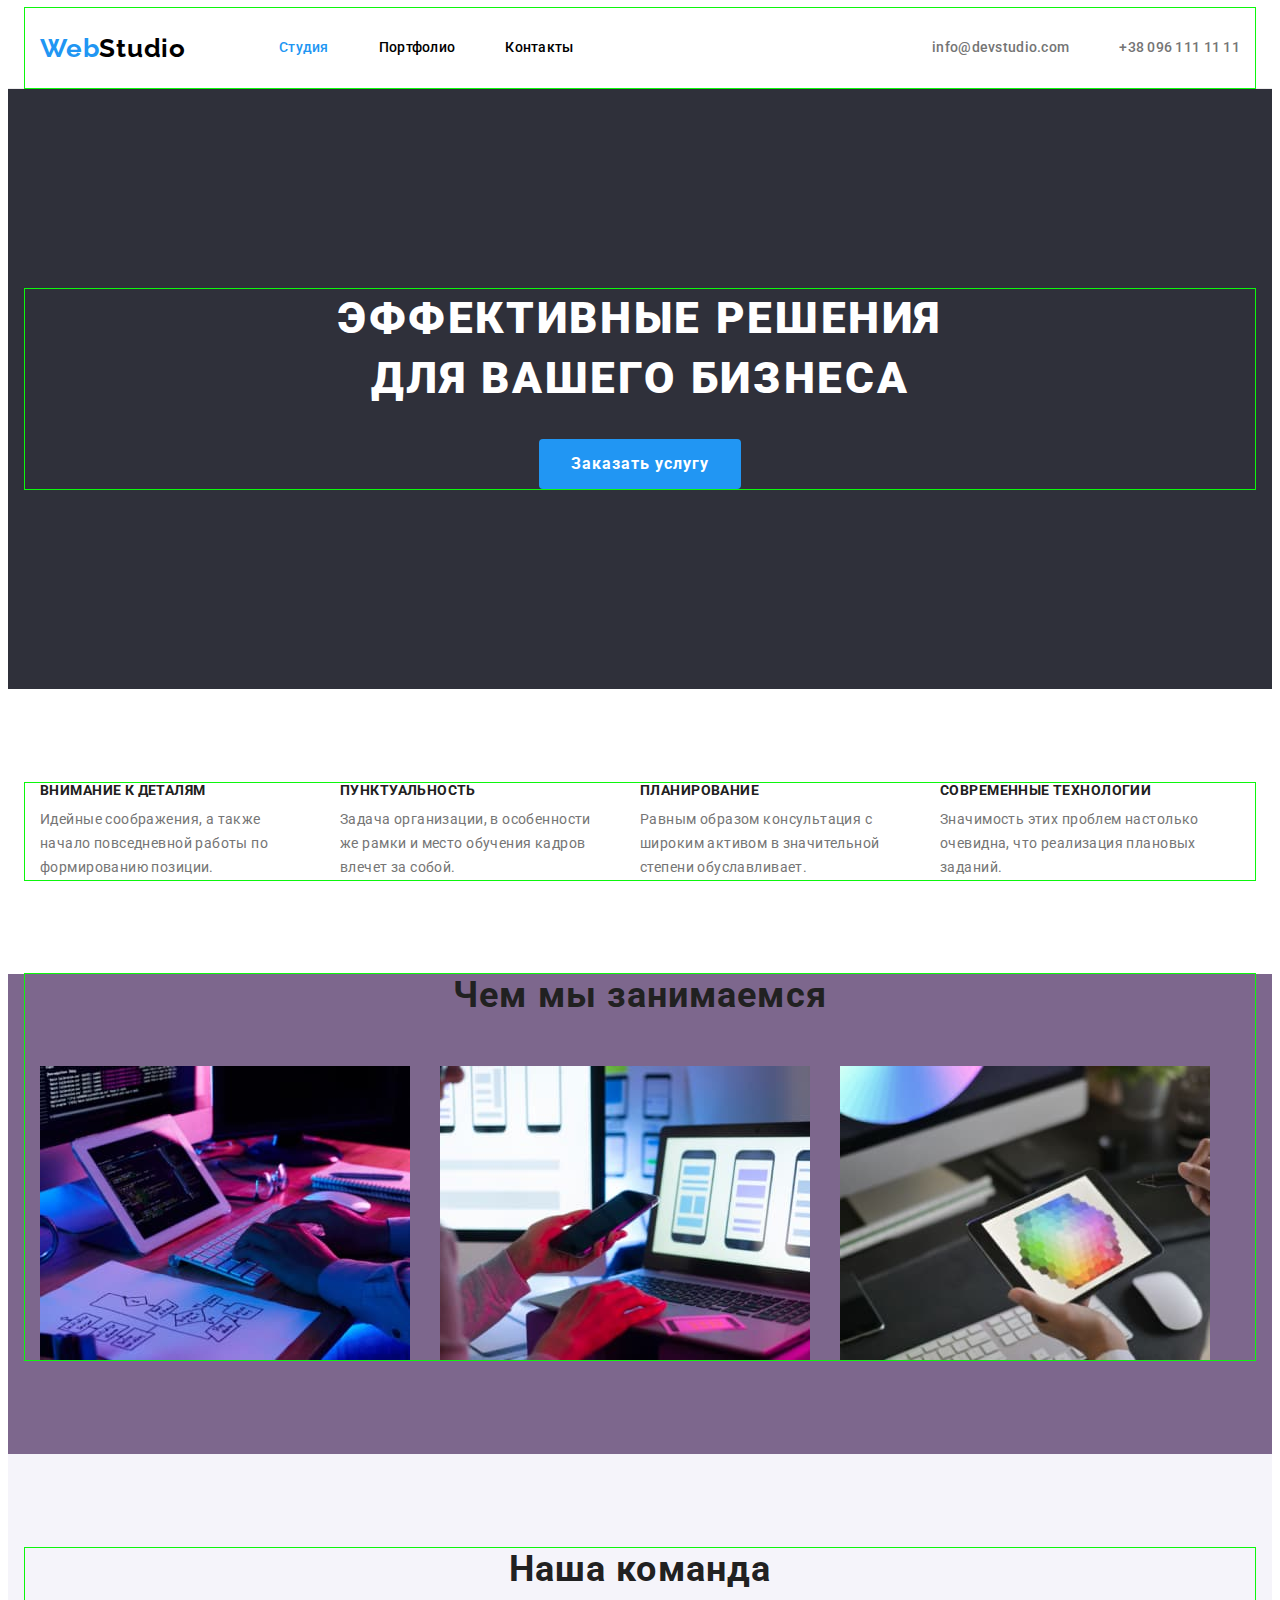
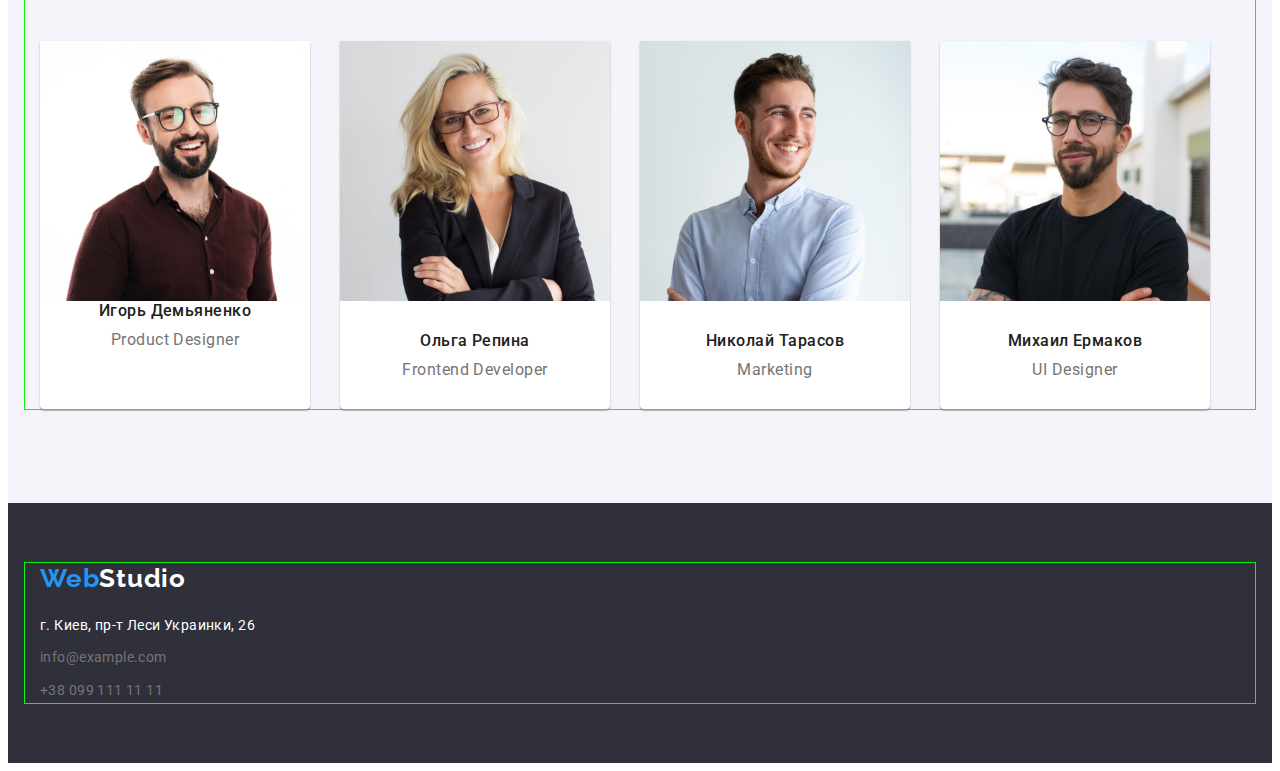
==== commit 51eebe4c: "its final" ====
--- a/index.html
+++ b/index.html
@@ -90,20 +90,27 @@
 
           <li class="comand-item">
             <img src="./img/person2.jpg" alt="второй член команды" width="270" height="260">
-            <h3 class="comand-item-name">Ольга Репина</h3>
-            <p class="comand-item-work" lang="en">Frontend Developer</p>
+            <div class="comand-box">
+              <h3 class="comand-item-name">Ольга Репина</h3>
+              <p class="comand-item-work" lang="en">Frontend Developer</p>
+          
+            </div>
           </li>
 
           <li class="comand-item">
             <img src="./img/person3.jpg" alt="третий член команды" width="270" height="260">
-            <h3 class="comand-item-name">Николай Тарасов</h3>
-            <p class="comand-item-work" lang="en">Marketing</p>
+            <div class="comand-box">
+              <h3 class="comand-item-name">Николай Тарасов</h3>
+              <p class="comand-item-work" lang="en">Marketing</p>
+            </div>
           </li>
 
           <li class="comand-item">
             <img src="./img/person4.jpg" alt="четвертый член команды" width="270" height="260">
-            <h3 class="comand-item-name">Михаил Ермаков</h3>
-            <p class="comand-item-work" lang="en">UI Designer</p>
+            <div class="comand-box">
+              <h3 class="comand-item-name">Михаил Ермаков</h3>
+              <p class="comand-item-work" lang="en">UI Designer</p>
+            </div>
           </li>
         </ul>
       </div>  
--- a/css/style.css
+++ b/css/style.css
@@ -64,8 +64,9 @@
 }
 img{
     display: block;
-}
-
+    max-width: 100%;
+    height: auto;
+}
 /* -------------------header--------------------------- */
 .header{
     border-bottom: 1px solid var(--border-color);
@@ -252,9 +253,12 @@
     letter-spacing: 0.03em;
     color: var(--main-title-color);
 }
+.comand-box{
+    padding-top: 30px;
+    padding-bottom: 30px;
+}
 .comand-item-name {
-    margin-top: 30px;
-    margin-bottom: 10px;
+    margin-bottom: 10px; 
 
     font-weight: 500;
     font-size: 16px;
@@ -264,9 +268,7 @@
     color: var(--main-title-color);
 }
 .comand-item-work {
-    margin-bottom: 30px;
-
-     font-size: 16px;
+    font-size: 16px;
     line-height: 1.19;
     text-align: center;
     letter-spacing: 0.03em;
@@ -276,8 +278,13 @@
 /* -------------------footer--------------------------- */
 .footer {
     background-color: var(--main-background-color);
+    padding-top: 60px;
+    padding-bottom: 60px;
 }
 .footer-logo {
+    display: block;
+    margin-bottom: 20px;
+
     font-family: Raleway;
     font-style: normal;
     font-weight: 700;
@@ -285,6 +292,9 @@
     line-height: 1.19;
     letter-spacing: 0.03em;
     color: var(--hero-title-color);
+}
+.footer-adress-item + .footer-adress-item{
+    margin-top: 9px;
 }
 .footer-logo-first{
     color: var(--accent-color);
@@ -312,9 +322,19 @@
     color: var(--accent-color);
 }
 
+
+
 /* -------------------PORTFOLIO.HTML--------------------------- */
-.filter{
-
+
+
+
+/* -----------------filter-btn--------------------------------- */
+.filter-btn-list{
+    display: flex;
+    margin-left: auto;
+    margin-right: auto;
+    margin-bottom: 34px;
+    justify-content: center;
 }
 .filter-btn {
     display: inline-block;
@@ -335,23 +355,33 @@
     cursor: pointer;
 
 }
+.filter-btn-item:not(:last-child){
+    margin-right: 8px;
+}
+
 .filter-btn:hover,
 .filter-btn:focus {
     color: var(--hero-title-color);
     background-color: var(--accent-color);
 }
-
+/* ----------------filter-container--------------------------------? */
 .filter-container-list{
+    background-color: chocolate;
     display: flex;
     flex-wrap: wrap;
+    /* margin-left: -30px;
+    margin-bottom: -30px; */
 }
 .filter-container-item{
-    /* width: 370px; */
-    border: 1px solid var(--border-color-filter);
-    /* box-sizing: border-box; */
-    
+    /* flex-basis: calc(100% / 3 - 30px);
+    margin-left: 30px;
+    margin-bottom: 30px; */
+   
+    border: 1px solid var(--border-color-filter);   
     background-color: var(--hero-title-color);
-}
+     width: 370px;
+}
+
 .filter-container-item:not(:nth-last-child(-n+3)){
     margin-bottom: 30px;
 }
@@ -360,8 +390,7 @@
 }
 
 .filter-container-title {
-    /* margin-top: 20px;
-    margin-bottom: 4px; */
+    margin-bottom: 4px; 
 
     font-style: normal;
     font-weight: 700;
@@ -379,3 +408,6 @@
 .filter-container-link {
     background-color: var(--hero-title-color);
 }
+.filter-box{
+    padding: 20px 24px;
+}
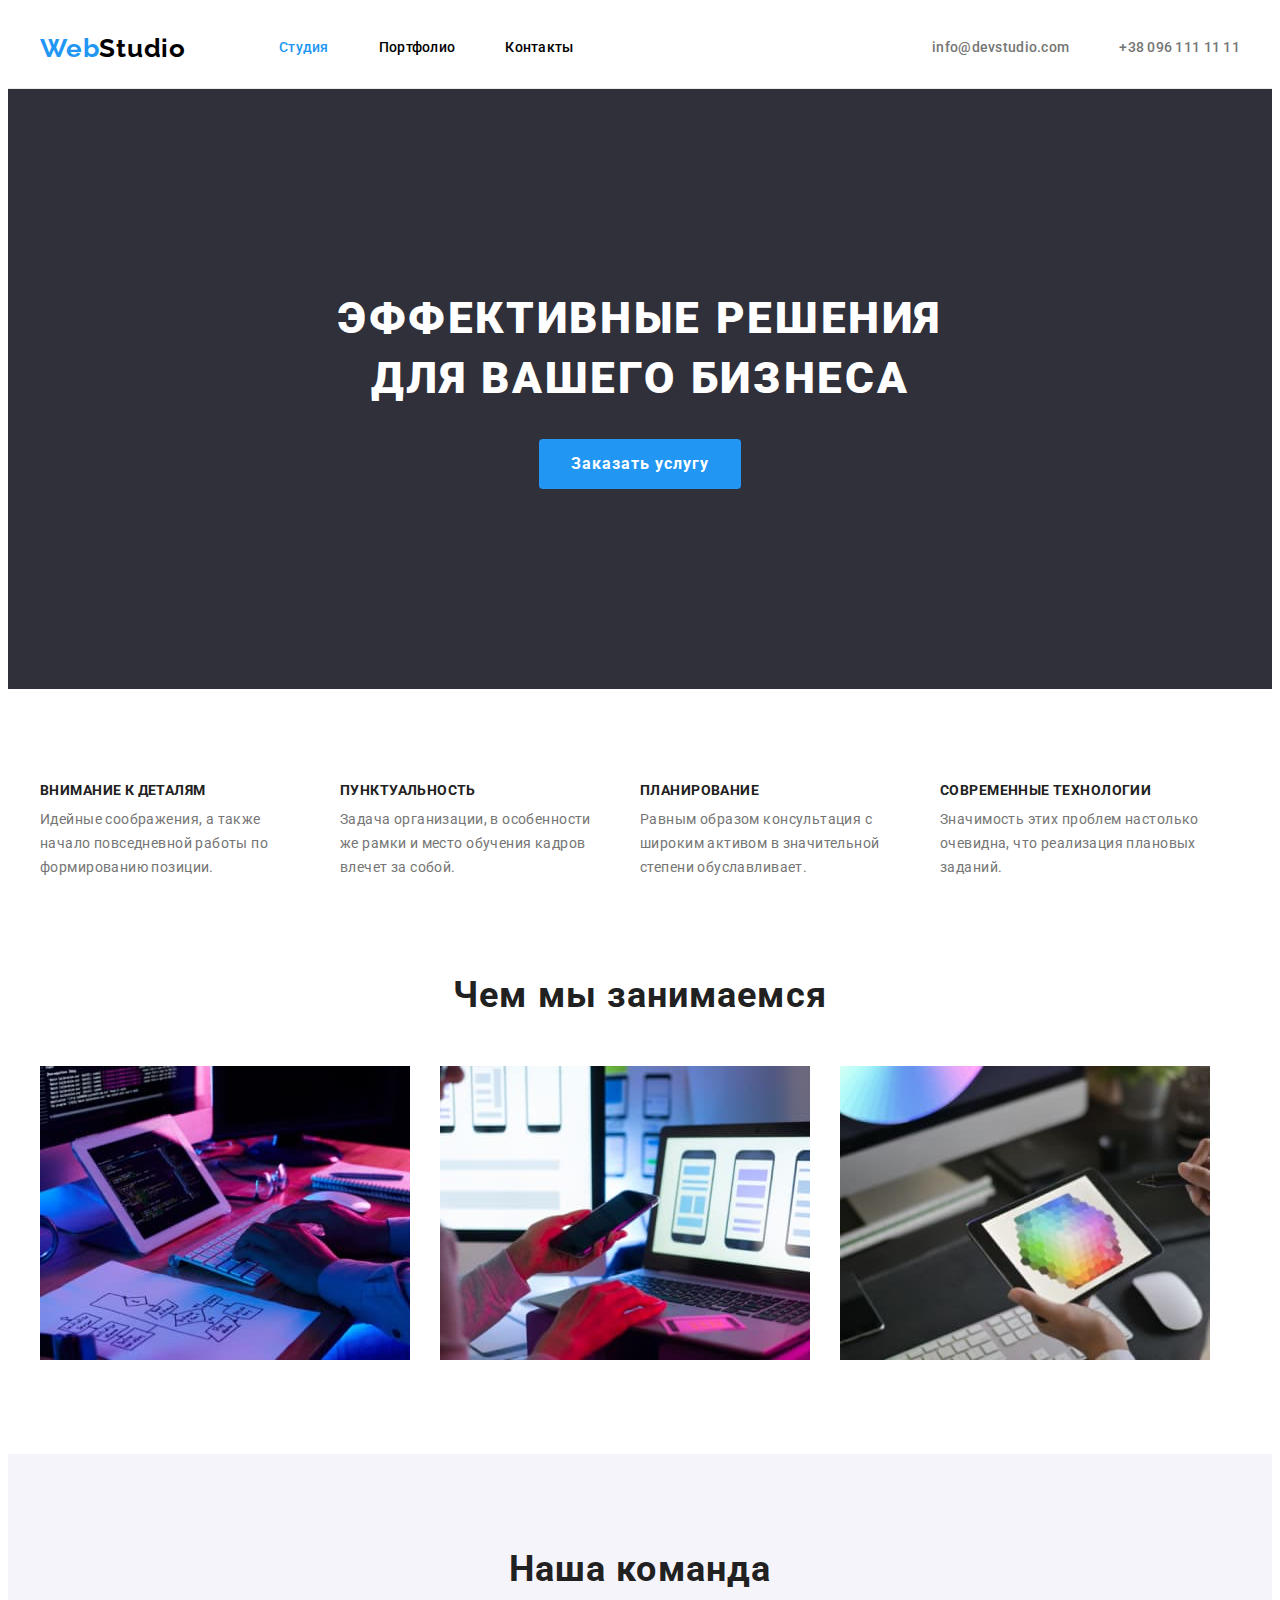
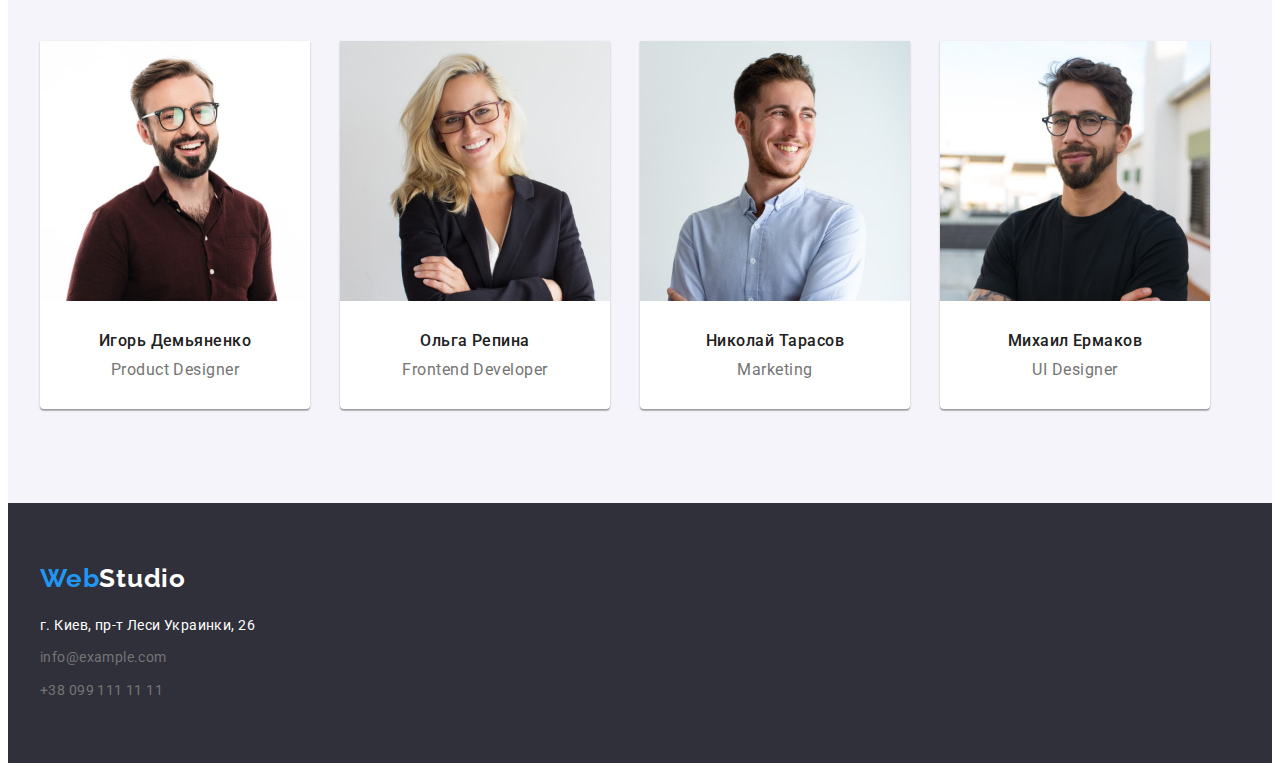
==== commit 11d229e4: "исправленый футер и карточка" ====
--- a/index.html
+++ b/index.html
@@ -18,7 +18,7 @@
     <div class="header-container container">
       <nav class="header-navigation">
         <a class="header-logo link" href="" lang="en">
-           <span class="header-logo-first">Web</span><span class="header-logo-second">Studio</span></a>
+           <span class="header-logo-first">Web</span>Studio</a>
         <ul class="header-list list">
           <li class="header-item"><a class="header-link link current" href="">Студия</a></li>
           <li class="header-item"><a class="header-link link" href="./portfolio.html">Портфолио</a></li>
@@ -84,8 +84,11 @@
         <ul class="comand-list list">
           <li class="comand-item">
             <img src="./img/person1.jpg" alt="первый член команды" width="270" height="260">
-            <h3 class="comand-item-name">Игорь Демьяненко</h3>
-            <p class="comand-item-work" lang="en">Product Designer</p>
+            <div class="comand-box">
+              <h3 class="comand-item-name">Игорь Демьяненко</h3>
+              <p class="comand-item-work" lang="en">Product Designer</p>
+          
+            </div>  
           </li>
 
           <li class="comand-item">
--- a/css/style.css
+++ b/css/style.css
@@ -10,6 +10,7 @@
     --main-background-color: #2F303A;
     --border-color: #ECECEC;
     --border-color-filter: #EEEEEE;
+    --box-shadow-comand:0px 1px 3px rgba(0, 0, 0, 0.12), 0px 1px 1px rgba(0, 0, 0, 0.14), 0px 2px 1px rgba(0, 0, 0, 0.2)
 }
 
 p, h1, h2, h3, h4, h5, h6{
@@ -25,8 +26,6 @@
     padding-right: 15px;
     margin: 0 auto;
 
-    outline: 1px solid rgb(12, 247, 12);
-    /* delete */
 }
 body {
     font-family: "Roboto",sans-serif;
@@ -207,11 +206,10 @@
 /* -------------------work--------------------------- */
 .work{
     padding-top: 0;
-    background-color: rgb(125, 103, 141);
-    /* delete */
 }
 .work-list{
     display: flex;
+    flex-wrap: wrap;
 }
 .work-item:not(:nth-child(3n)){
     margin-right: 30px;
@@ -237,7 +235,7 @@
 .comand-item {
     background-color: var(--hero-title-color);
     border-radius: 0px 0px 4px 4px;
-    box-shadow: 0px 1px 3px rgba(0, 0, 0, 0.12), 0px 1px 1px rgba(0, 0, 0, 0.14), 0px 2px 1px rgba(0, 0, 0, 0.2);
+    box-shadow: var(--box-shadow-comand);
 }
 .comand-item:not(:nth-child(4n)){
     margin-right: 30px;
@@ -292,9 +290,9 @@
     line-height: 1.19;
     letter-spacing: 0.03em;
     color: var(--hero-title-color);
-}
-.footer-adress-item + .footer-adress-item{
-    margin-top: 9px;
+ }
+.footer-adress-item:not(:last-child){
+    margin-bottom: 9px;
 }
 .footer-logo-first{
     color: var(--accent-color);
@@ -333,7 +331,7 @@
     display: flex;
     margin-left: auto;
     margin-right: auto;
-    margin-bottom: 34px;
+    margin-bottom: 50px;
     justify-content: center;
 }
 .filter-btn {
@@ -366,27 +364,22 @@
 }
 /* ----------------filter-container--------------------------------? */
 .filter-container-list{
-    background-color: chocolate;
     display: flex;
     flex-wrap: wrap;
-    /* margin-left: -30px;
-    margin-bottom: -30px; */
+
+    margin-left: -30px;
+    margin-bottom: -30px;
 }
 .filter-container-item{
-    /* flex-basis: calc(100% / 3 - 30px);
+    margin: 0;
+    padding: 0;
+    flex-basis: calc(100% / 3 - 30px);
     margin-left: 30px;
-    margin-bottom: 30px; */
+    margin-bottom: 30px;
    
     border: 1px solid var(--border-color-filter);   
     background-color: var(--hero-title-color);
-     width: 370px;
-}
-
-.filter-container-item:not(:nth-last-child(-n+3)){
-    margin-bottom: 30px;
-}
-.filter-container-item:not(:nth-child(3n)){
-    margin-right: 30px;
+   
 }
 
 .filter-container-title {
